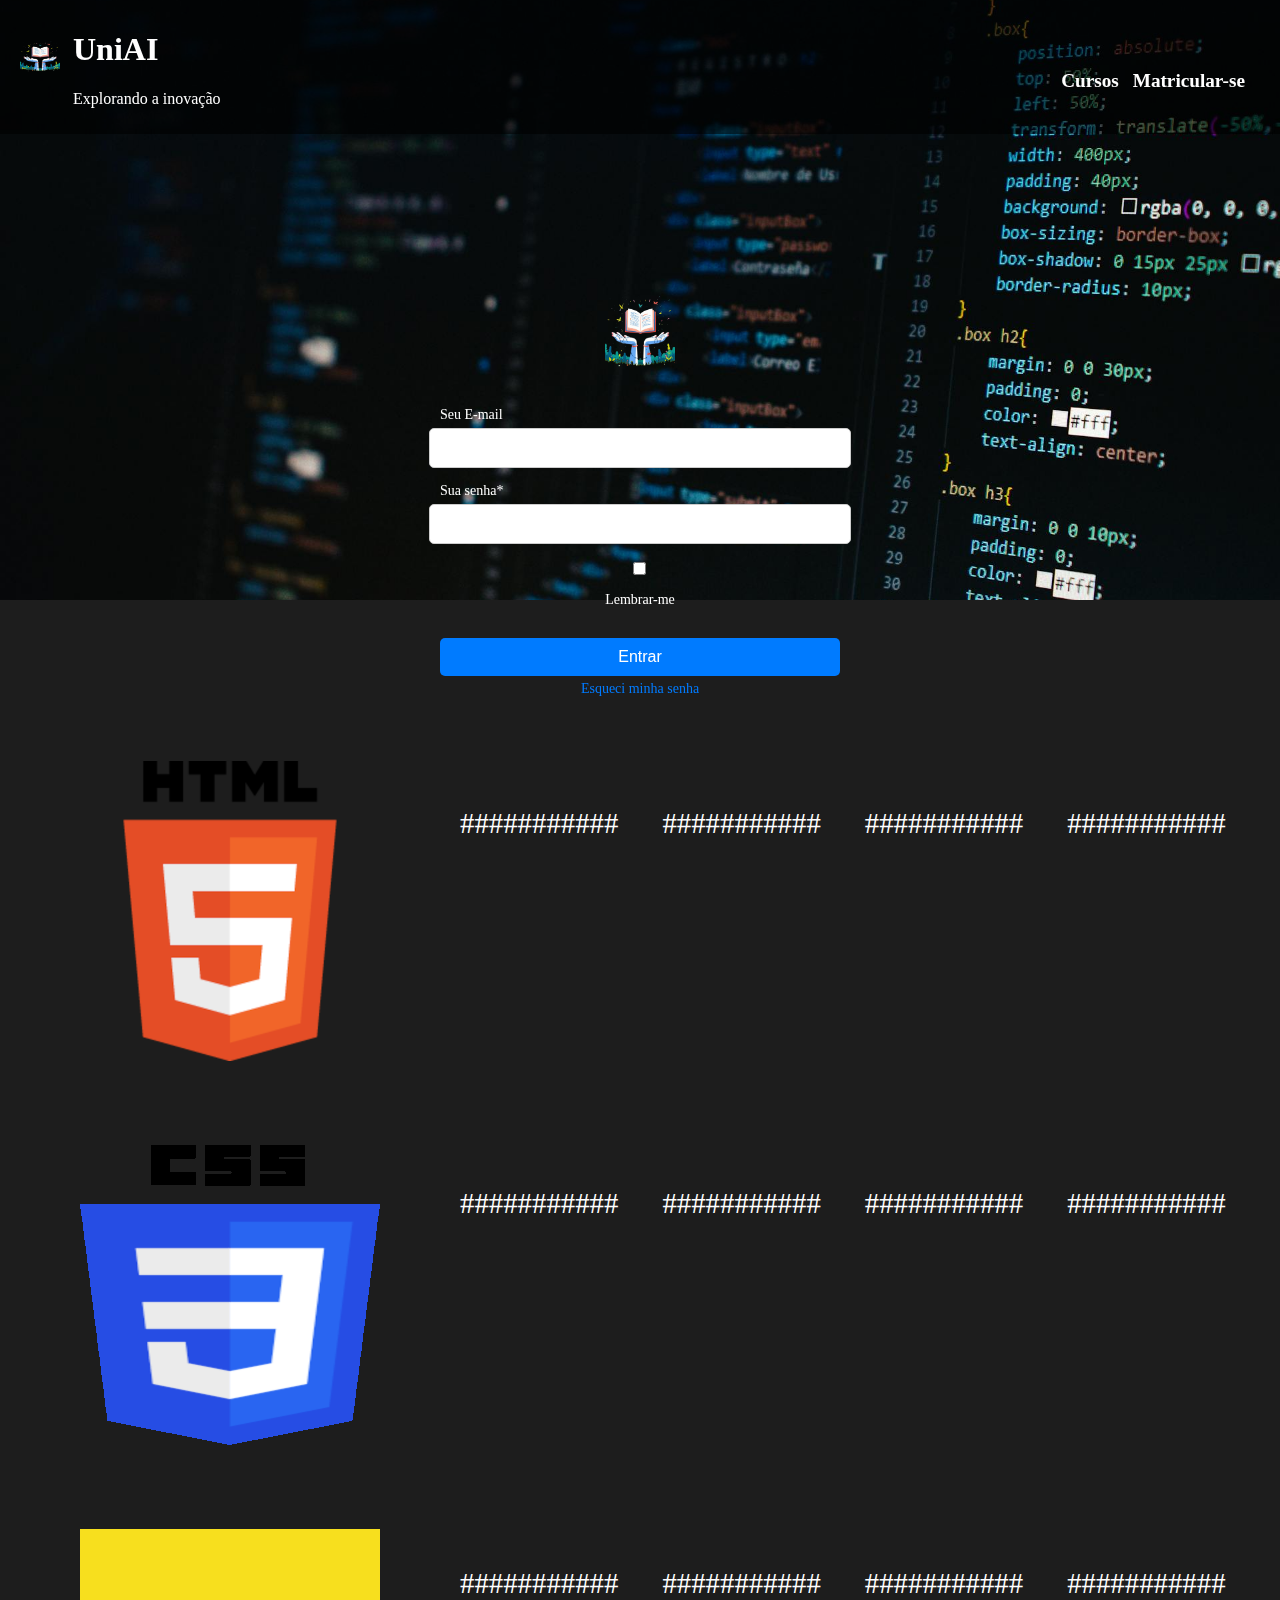
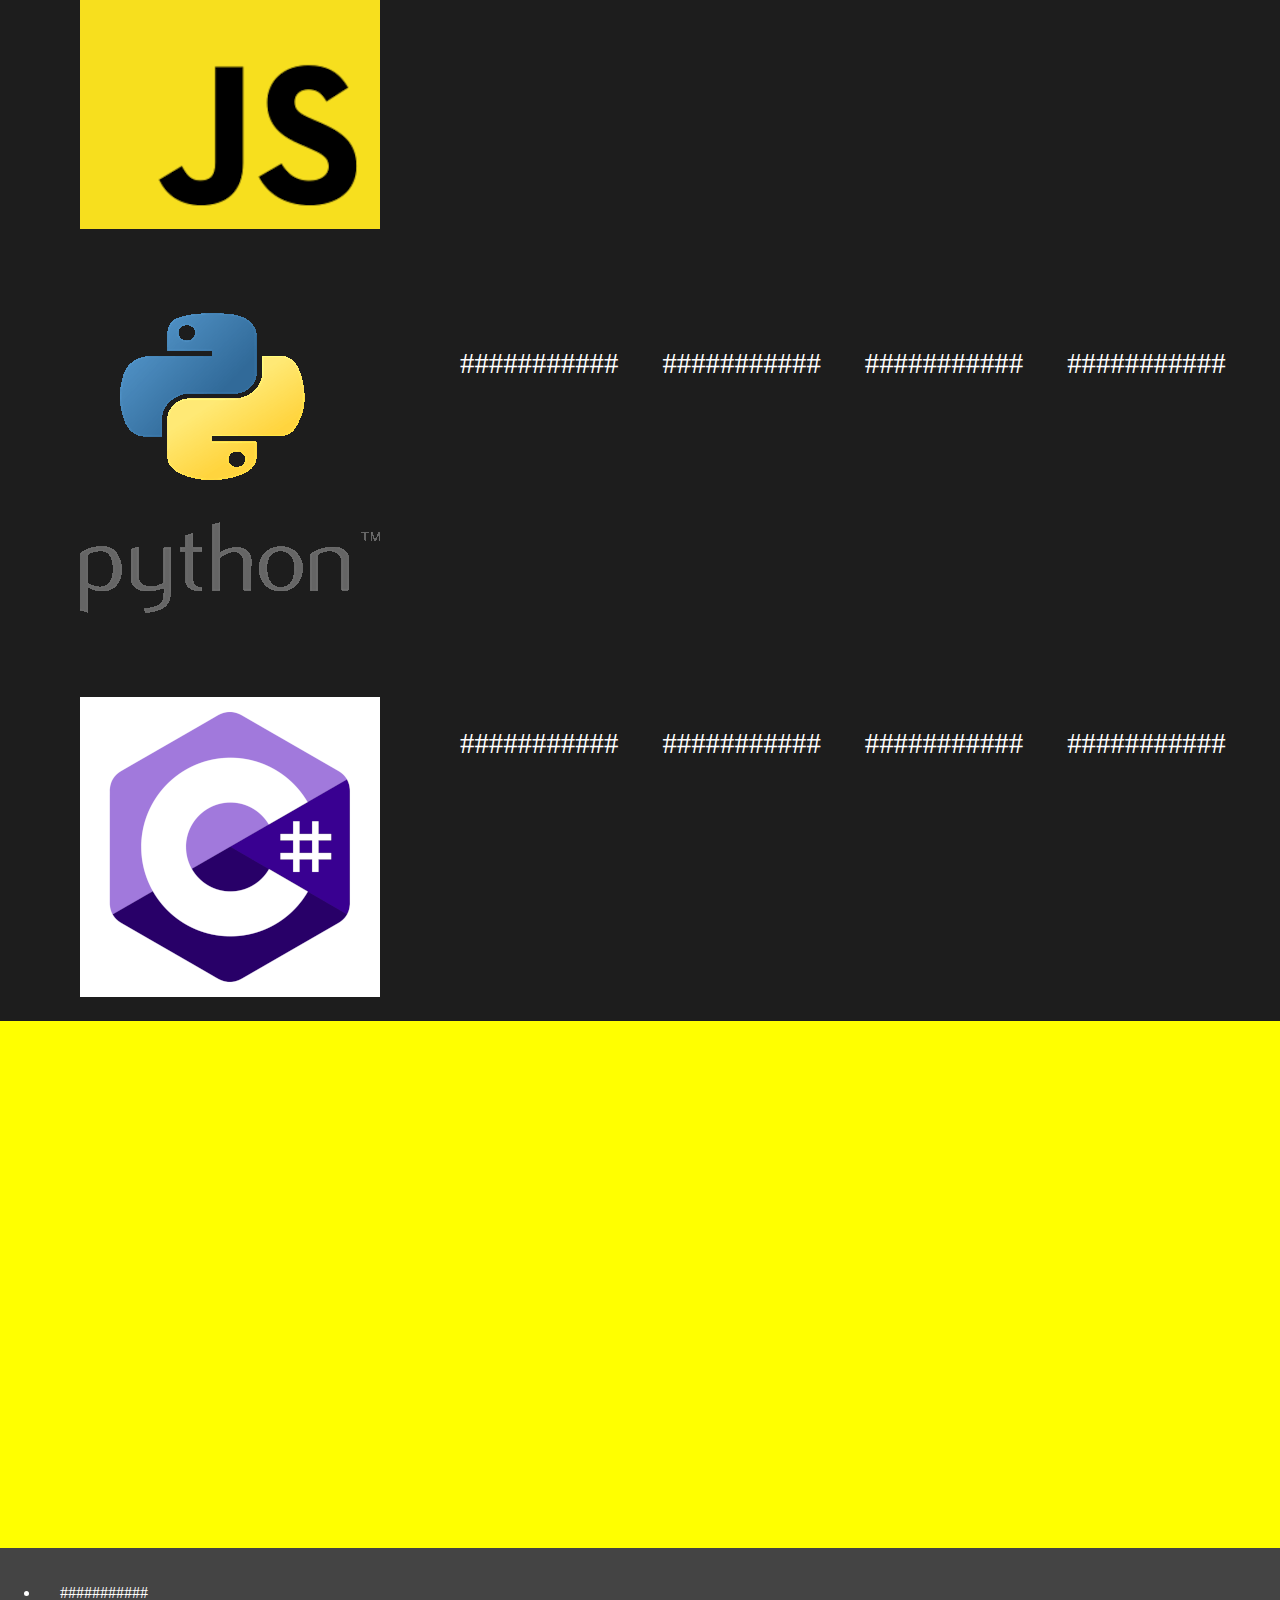
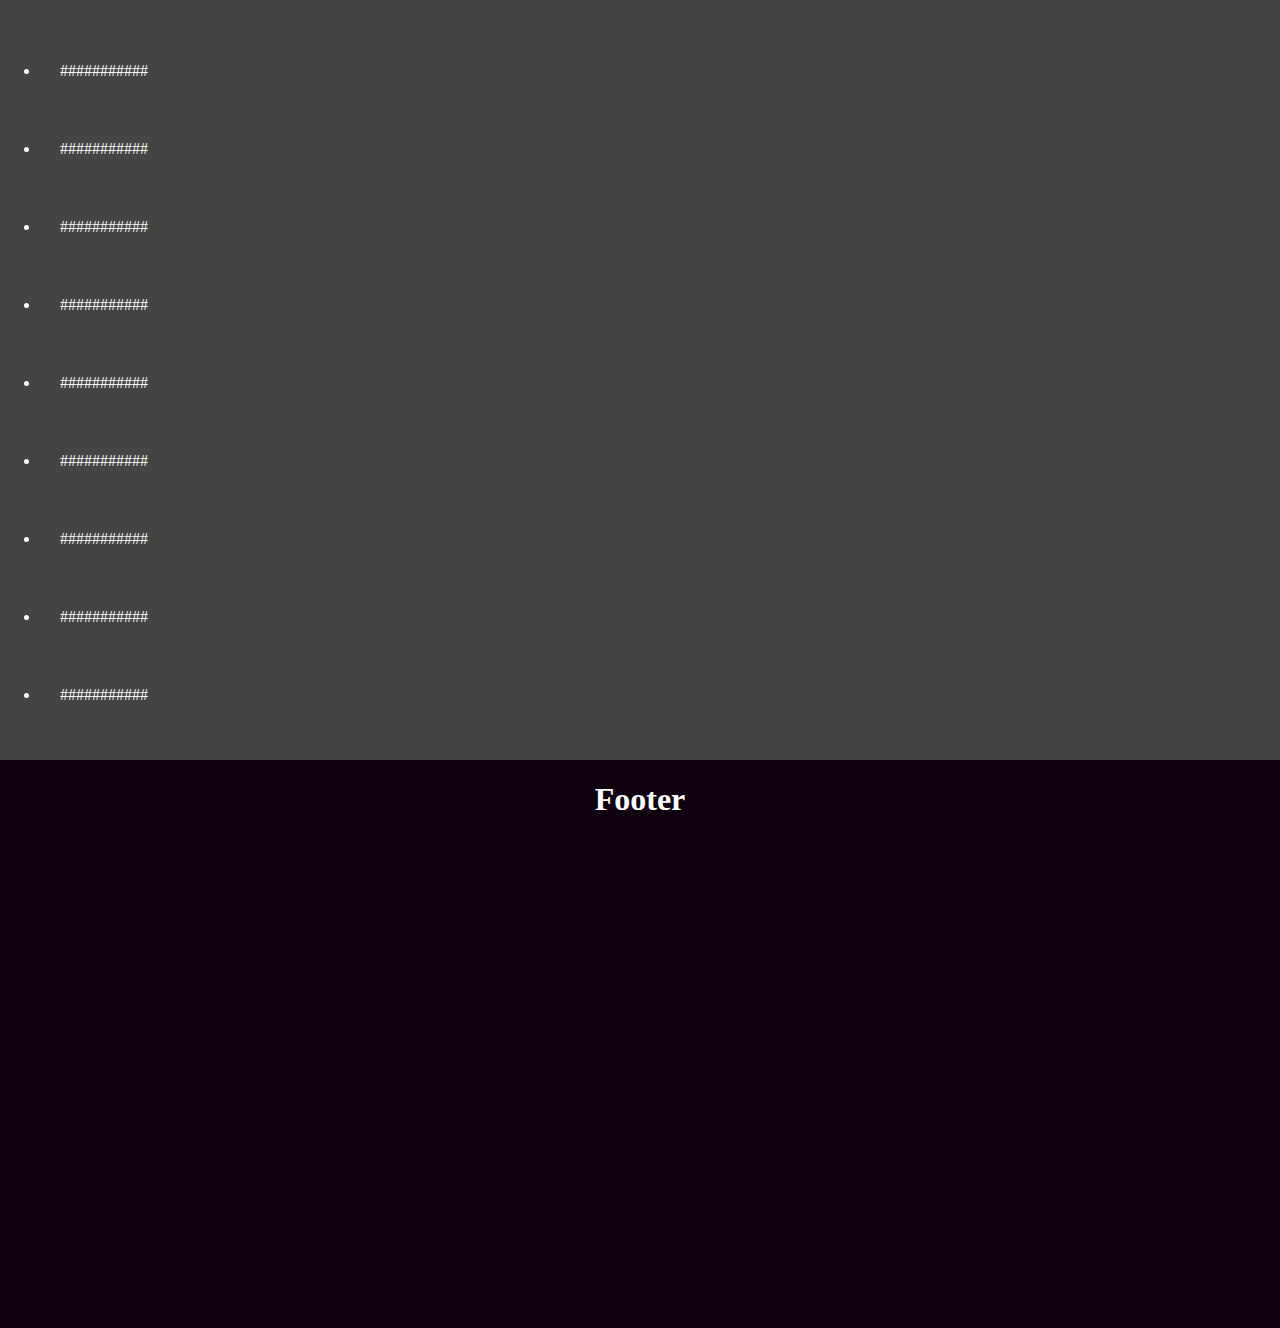
==== index.html @ 006b0cf8 "1" ====
<!DOCTYPE html>
<html lang="pt-br">
<head>
    <meta charset="UTF-8">
    <meta name="viewport" content="width=device-width, initial-scale=1.0">
    <link rel="stylesheet" href="index/style.css">
    <title>UniAi</title>
</head>
<body>
    <header id="navFix">
        <picture><img src="index/midia/img/logo.png" alt=""></picture>
        <section class="txt">
            <h1>UniAI</h1>
            <p>Explorando a inovação</p>
        </section>
        <section id="itens">
            <ul>
                <li><a href="#">Cursos</a></li>
                <li><a href="#">Matricular-se</a></li>
            </ul>
        </section>
    </header>
    <section id="antMain">
        <img src="index/midia/img/indexImg.jpg" alt="">
        <section id="loginBox">
            <img id="loginLg" src="/index/midia/img/logo.png" alt="">
            <form action="">
                <label for="email">Seu E-mail</label>
                <input type="email" id="email" />
                <label for="password">Sua senha*</label>
                <input type="password" id="password" />
                <input type="checkbox" />
                <p>Lembrar-me</p>
                <button type="submit">Entrar</button>
                <a href="#">Esqueci minha senha</a>
            </form>
        </section>
    </section>
    <main>
        <h1 id="mainT">Cursos Introdutórios</h1>
        <section class="boxC">
            <section id="contCol1">
                <img class="imgM" src="/index/midia/img/HTML5_Logo.png" alt="">
                <img class="imgM" src="/index/midia/img/css3logo.png" alt="">
                <img class="imgM" src="/index/midia/img/jsLogo.png" alt="">
                <img class="imgM" src="/index/midia/img/phytonLogo.png" alt="">
                <img class="imgM" src="/index/midia/img/csharpLogo.png" alt="">
            </section>
            <section id="contCol2">
                <section class="cursoUl">
                    <ul>
                        <li>###########</li>
                        <li>###########</li>
                        <li>###########</li>
                        <li>###########</li>
                    </ul>
                </section>
                <section class="cursoUl">
                    <ul>
                        <li>###########</li>
                        <li>###########</li>
                        <li>###########</li>
                        <li>###########</li>
                    </ul>
                </section>
                <section class="cursoUl">
                    <ul>
                        <li>###########</li>
                        <li>###########</li>
                        <li>###########</li>
                        <li>###########</li>
                    </ul>
                </section>
                <section class="cursoUl">
                    <ul>
                        <li>###########</li>
                        <li>###########</li>
                        <li>###########</li>
                        <li>###########</li>
                    </ul>
                </section>
                <section class="cursoUl">
                    <ul>
                        <li>###########</li>
                        <li>###########</li>
                        <li>###########</li>
                        <li>###########</li>
                    </ul>
                </section>
            </section>
        </section>
    <section id="videoOb">
        <iframe width="100%" height="527.433px" src="https://www.youtube.com/embed/CMGiNKcVSek?si=XJDLI8VLLSyjIpST" title="YouTube video player" frameborder="0" allow="accelerometer; autoplay loop; clipboard-write; encrypted-media; gyroscope; picture-in-picture; web-share" referrerpolicy="strict-origin-when-cross-origin" allowfullscreen></iframe>
    </section>
    </main>
    <aside>
        <section class="qBox">
            <ul id="questionF">
                <li>###########</li>
                <li>###########</li>
                <li>###########</li>
                <li>###########</li>
                <li>###########</li>
                <li>###########</li>
                <li>###########</li>
                <li>###########</li>
                <li>###########</li>
                <li>###########</li>
            </ul>
        </section>
    </aside>
    <footer>
        <h1>Footer</h1>
    </footer>
</body>
</html>
---- index/style.css ----
@charset "UTF-8";

body {
    display: flex;
    flex-direction: column;
    margin: 0%;
    padding: 0%;
    background-color: black;
}

#navFix {
    display: flex;
    background-color: rgba(0, 0, 0, 0.582);
    padding: 10px;
    position: fixed;
    top: 0;
    left: 0;
    right: 0;
    z-index: 10;
}

.txt {
    
    width: 300px;
    color: white;
    margin-left: 3px;
}

#itens {
    position: absolute;
    right: 0;
    margin-right: 30px;
    margin-top: 39px;
}

#itens li {
    display: inline-block;
    padding: 5px;
}

#itens a {
    font-size: 1.2em;
    font-weight: bold;
    color: white;
    text-decoration: none;
}

#itens a:hover{
    background-color: rgba(68, 64, 64, 0.801);
    border-radius: 3px;
    font-size: 1.3em;
}

#navFix img {
    justify-content: center;
    width: 40px;
    height: 40px;
    padding: 30px 10px 30px 0px;
    margin-left: 10px;
    left: 0px;
}

#antMain img {
    display: block;
    position: relative;
    width: 100%;
    height: 600px;
    object-fit: cover;
}

#loginBox {
    position: absolute;
    top: 50%;
    left: 50%;
    margin-top: 50px;
    transform: translate(-50%, -50%);
    width: 90%; 
    max-width: 400px; 
    height: 100px;
    background: rgba(0, 0, 0, 0);
    padding: 20px;
    border-radius: 10px;
    display: flex;
    flex-direction: column;
    justify-content: center;
    align-items: center;
    z-index: 10;
}

#loginLg {
    margin-bottom: 20px;
    max-width: 70px;
    height: 60px;
}

form {
    display: flex;
    flex-direction: column;
    align-items: center;
    width: 100%;
}

form label {
    margin-bottom: 5px;
    font-size: 14px;
    color: white;
    width: 100%;
    text-align: left;
}

form input[type="email"],
form input[type="password"] {
    width: 100%;
    padding: 10px;
    margin-bottom: 15px;
    border: 1px solid #ccc;
    border-radius: 5px;
    font-size: 16px;
}

form input[type="checkbox"] {
    margin-right: 5px;
}

form button {
    width: 100%;
    padding: 10px;
    margin-top: 20px;
    background-color: #007bff;
    color: white;
    border: none;
    border-radius: 5px;
    cursor: pointer;
    font-size: 16px;
}

form button:hover {
    background-color: #0056b3;
}

form p,
form a {
    margin-bottom: 10px;
    font-size: 14px;
    color: white;
}

form a {
    color: #007bff;
    text-decoration: none;
    margin-top: 5px;
}

form a:hover {
    text-decoration: underline;
}

/* Responsividade */
@media (max-width: 768px) {
    #loginBox {
        width: 90%; 
        padding: 10px;
    }

    #loginLg {
        max-width: 50px; 
        height: 50px;
    }

    form input[type="email"],
    form input[type="password"] {
        width: 100%; 
        font-size: 14px; 
    }

    form button {
        width: 100%; 
        font-size: 14px; 
    }

    form p, form a {
        font-size: 12px; 
    }
}


form a {
    color: #007bff;
    text-decoration: none;
    margin-top: 5px;
}

form a:hover {
    text-decoration: underline;
}

.mainT {
    display: block;
    height: 70px;
    text-align: center;
    font-size: 3em;
    color: white;
    font-weight: bold;
}

main {
    background-color: rgb(29, 29, 29);
}

#mainT {
    text-align: center;
    color: white;
    font-size: 2.5em;
    font-weight: bold;
    padding: 10px;
}

.boxC {
    display: flex;
    grid-template-columns: 1fr 1fr;
    margin: 0%;
}

#contCol1 {
    width: 450px;
    height: 1900px;
    margin-left: 40px;
}

#contCol2 {
    width: 100%;
    height: 1900px;
}

.imgM {
    margin-left: 40px;
    margin-bottom: 40px;
    margin-top: 40px
}

.cursoUl {
    position: relative;
    top: 70px;
    margin-bottom: 347px;
}

.cursoUl li {
    display: inline-block;
    margin-left: 40px;
    font-size: 1.8em;
    color: white;
}
footer {
    background-color: rgba(22, 1, 22, 0.692);
    color: white;
    width: 100%;
    height: 568.351px;
}

footer h1 {
    display: flex;
    text-align: center;
    justify-content: center;
}

#videoOb {
    width: 100%;
    height: 527.433px;
    background-color: yellow;
}

.qBox {
    display: flex;
    justify-items: center;
    align-content: center;
    width: 100%;
    background-color: rgb(68, 68, 68);
}

#questionF li {
    position: relative;
    color: white;
    margin-right: 20px;
    margin-bottom: 20px;
   padding: 20px;
}
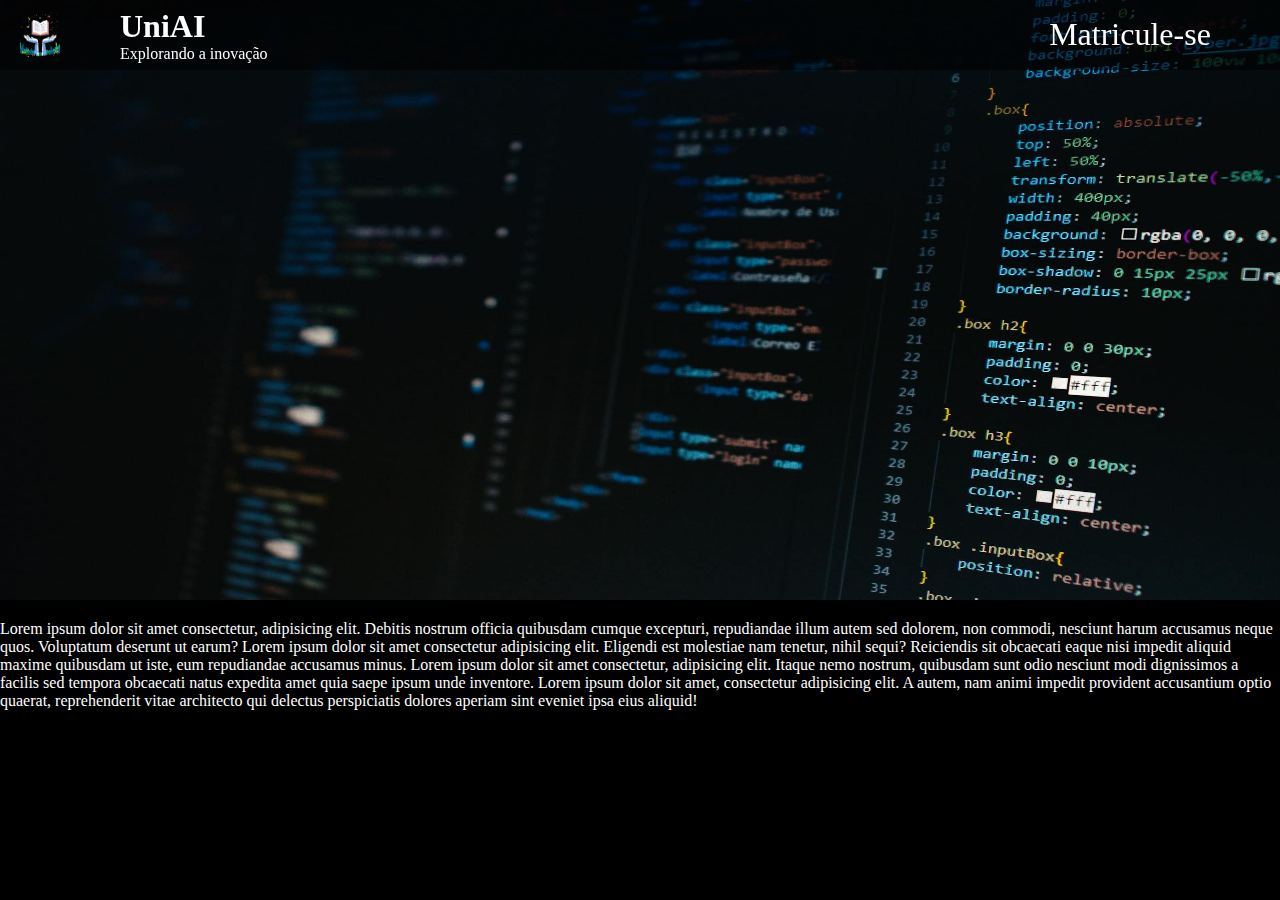
==== commit 33659947: "1" ====
--- a/index.html
+++ b/index.html
@@ -4,113 +4,34 @@
     <meta charset="UTF-8">
     <meta name="viewport" content="width=device-width, initial-scale=1.0">
     <link rel="stylesheet" href="index/style.css">
-    <title>UniAi</title>
+    <title>UniAI</title>
 </head>
 <body>
-    <header id="navFix">
-        <picture><img src="index/midia/img/logo.png" alt=""></picture>
-        <section class="txt">
-            <h1>UniAI</h1>
-            <p>Explorando a inovação</p>
+    <header id="headBloc">
+        <section class="boxNav1">
+            <picture id="logoBox">
+                <img id="logoImg" src="index/midia/img/logo.png" alt="">
+            </picture>
+            <section id="txt">
+                <h1>UniAI</h1>
+                <p>Explorando a inovação</p>
+            </section>
         </section>
-        <section id="itens">
-            <ul>
-                <li><a href="#">Cursos</a></li>
-                <li><a href="#">Matricular-se</a></li>
-            </ul>
+        <section class="boxNav2">
+            <section id="navUl">
+                <ul type="none">
+                    <li><a href="#">Matricule-se</a></li>
+                </ul>
+            </section>
         </section>
     </header>
-    <section id="antMain">
-        <img src="index/midia/img/indexImg.jpg" alt="">
-        <section id="loginBox">
-            <img id="loginLg" src="/index/midia/img/logo.png" alt="">
-            <form action="">
-                <label for="email">Seu E-mail</label>
-                <input type="email" id="email" />
-                <label for="password">Sua senha*</label>
-                <input type="password" id="password" />
-                <input type="checkbox" />
-                <p>Lembrar-me</p>
-                <button type="submit">Entrar</button>
-                <a href="#">Esqueci minha senha</a>
-            </form>
-        </section>
-    </section>
+    <section id="imgIndex">
+        <picture>
+            <img id="imgPr" src="index/midia/img/indexImg.jpg" alt="">
+        </picture>
+    </section>  
     <main>
-        <h1 id="mainT">Cursos Introdutórios</h1>
-        <section class="boxC">
-            <section id="contCol1">
-                <img class="imgM" src="/index/midia/img/HTML5_Logo.png" alt="">
-                <img class="imgM" src="/index/midia/img/css3logo.png" alt="">
-                <img class="imgM" src="/index/midia/img/jsLogo.png" alt="">
-                <img class="imgM" src="/index/midia/img/phytonLogo.png" alt="">
-                <img class="imgM" src="/index/midia/img/csharpLogo.png" alt="">
-            </section>
-            <section id="contCol2">
-                <section class="cursoUl">
-                    <ul>
-                        <li>###########</li>
-                        <li>###########</li>
-                        <li>###########</li>
-                        <li>###########</li>
-                    </ul>
-                </section>
-                <section class="cursoUl">
-                    <ul>
-                        <li>###########</li>
-                        <li>###########</li>
-                        <li>###########</li>
-                        <li>###########</li>
-                    </ul>
-                </section>
-                <section class="cursoUl">
-                    <ul>
-                        <li>###########</li>
-                        <li>###########</li>
-                        <li>###########</li>
-                        <li>###########</li>
-                    </ul>
-                </section>
-                <section class="cursoUl">
-                    <ul>
-                        <li>###########</li>
-                        <li>###########</li>
-                        <li>###########</li>
-                        <li>###########</li>
-                    </ul>
-                </section>
-                <section class="cursoUl">
-                    <ul>
-                        <li>###########</li>
-                        <li>###########</li>
-                        <li>###########</li>
-                        <li>###########</li>
-                    </ul>
-                </section>
-            </section>
-        </section>
-    <section id="videoOb">
-        <iframe width="100%" height="527.433px" src="https://www.youtube.com/embed/CMGiNKcVSek?si=XJDLI8VLLSyjIpST" title="YouTube video player" frameborder="0" allow="accelerometer; autoplay loop; clipboard-write; encrypted-media; gyroscope; picture-in-picture; web-share" referrerpolicy="strict-origin-when-cross-origin" allowfullscreen></iframe>
-    </section>
-    </main>
-    <aside>
-        <section class="qBox">
-            <ul id="questionF">
-                <li>###########</li>
-                <li>###########</li>
-                <li>###########</li>
-                <li>###########</li>
-                <li>###########</li>
-                <li>###########</li>
-                <li>###########</li>
-                <li>###########</li>
-                <li>###########</li>
-                <li>###########</li>
-            </ul>
-        </section>
-    </aside>
-    <footer>
-        <h1>Footer</h1>
-    </footer>
+        <p>Lorem ipsum dolor sit amet consectetur, adipisicing elit. Debitis nostrum officia quibusdam cumque excepturi, repudiandae illum autem sed dolorem, non commodi, nesciunt harum accusamus neque quos. Voluptatum deserunt ut earum? Lorem ipsum dolor sit amet consectetur adipisicing elit. Eligendi est molestiae nam tenetur, nihil sequi? Reiciendis sit obcaecati eaque nisi impedit aliquid maxime quibusdam ut iste, eum repudiandae accusamus minus. Lorem ipsum dolor sit amet consectetur, adipisicing elit. Itaque nemo nostrum, quibusdam sunt odio nesciunt modi dignissimos a facilis sed tempora obcaecati natus expedita amet quia saepe ipsum unde inventore. Lorem ipsum dolor sit amet, consectetur adipisicing elit. A autem, nam animi impedit provident accusantium optio quaerat, reprehenderit vitae architecto qui delectus perspiciatis dolores aperiam sint eveniet ipsa eius aliquid!</p>
+    </main> 
 </body>
 </html>--- a/index/style.css
+++ b/index/style.css
@@ -1,287 +1,123 @@
 @charset "UTF-8";
 
 body {
-    display: flex;
-    flex-direction: column;
     margin: 0%;
-    padding: 0%;
     background-color: black;
+    overflow-x: hidden;
 }
 
-#navFix {
-    display: flex;
-    background-color: rgba(0, 0, 0, 0.582);
-    padding: 10px;
+header {
+    display: grid;
     position: fixed;
-    top: 0;
-    left: 0;
-    right: 0;
-    z-index: 10;
+    grid-template-columns: 1fr 1fr;
+    width: 100vw;
+    height: 70px;
+    gap: 20px;
+    background-color: rgba(0, 0, 0, 0.541);
 }
 
-.txt {
-    
+.boxNav1 {
+    display: grid;
+    margin-left: 10px;
+    grid-template-columns: 1fr 1fr;
     width: 300px;
+    height: 70px;
+    position: sticky;
+    align-items: center;
     color: white;
-    margin-left: 3px;
 }
 
-#itens {
+.boxNav2 {
     position: absolute;
-    right: 0;
-    margin-right: 30px;
-    margin-top: 39px;
+    right: 20px;
+    width: 300px;
+    height: 70px;
+    justify-items: center;
 }
 
-#itens li {
-    display: inline-block;
-    padding: 5px;
+ 
+
+#navUl a {
+    text-decoration: none;
+    font-size: 2em;
+    color: white;
 }
 
-#itens a {
-    font-size: 1.2em;
-    font-weight: bold;
-    color: white;
-    text-decoration: none;
-}
-
-#itens a:hover{
-    background-color: rgba(68, 64, 64, 0.801);
-    border-radius: 3px;
-    font-size: 1.3em;
-}
-
-#navFix img {
-    justify-content: center;
+#logoBox {
     width: 40px;
-    height: 40px;
-    padding: 30px 10px 30px 0px;
-    margin-left: 10px;
-    left: 0px;
-}
-
-#antMain img {
-    display: block;
-    position: relative;
-    width: 100%;
-    height: 600px;
-    object-fit: cover;
-}
-
-#loginBox {
-    position: absolute;
-    top: 50%;
-    left: 50%;
-    margin-top: 50px;
-    transform: translate(-50%, -50%);
-    width: 90%; 
-    max-width: 400px; 
-    height: 100px;
-    background: rgba(0, 0, 0, 0);
-    padding: 20px;
-    border-radius: 10px;
-    display: flex;
-    flex-direction: column;
-    justify-content: center;
-    align-items: center;
-    z-index: 10;
-}
-
-#loginLg {
-    margin-bottom: 20px;
-    max-width: 70px;
     height: 60px;
 }
 
-form {
-    display: flex;
-    flex-direction: column;
-    align-items: center;
-    width: 100%;
-}
-
-form label {
-    margin-bottom: 5px;
-    font-size: 14px;
-    color: white;
-    width: 100%;
-    text-align: left;
-}
-
-form input[type="email"],
-form input[type="password"] {
-    width: 100%;
-    padding: 10px;
-    margin-bottom: 15px;
-    border: 1px solid #ccc;
-    border-radius: 5px;
-    font-size: 16px;
-}
-
-form input[type="checkbox"] {
-    margin-right: 5px;
-}
-
-form button {
-    width: 100%;
-    padding: 10px;
-    margin-top: 20px;
-    background-color: #007bff;
-    color: white;
-    border: none;
-    border-radius: 5px;
-    cursor: pointer;
-    font-size: 16px;
-}
-
-form button:hover {
-    background-color: #0056b3;
-}
-
-form p,
-form a {
-    margin-bottom: 10px;
-    font-size: 14px;
-    color: white;
-}
-
-form a {
-    color: #007bff;
-    text-decoration: none;
+#logoImg {
+    width: 40px;
+    height: 60px;
+    margin-left: 10px;
     margin-top: 5px;
 }
 
-form a:hover {
-    text-decoration: underline;
+#txt {
+    position: relative;
+    right: 40px;
 }
 
-/* Responsividade */
-@media (max-width: 768px) {
-    #loginBox {
-        width: 90%; 
-        padding: 10px;
+#txt h1 {
+    position: relative;
+    margin-top: 0%;
+    margin-bottom: 0%;
+    font-size: 2em;
+}
+
+#txt p {
+    margin: 0%;
+}
+
+@media (max-width: 638px){
+   .boxNav1, .boxNav2 {
+    width: 230px;
     }
 
-    #loginLg {
-        max-width: 50px; 
-        height: 50px;
+    .boxNav1 {
+        margin-left: 10px;
     }
 
-    form input[type="email"],
-    form input[type="password"] {
-        width: 100%; 
-        font-size: 14px; 
+    .boxNav2 {
+        position: absolute;
+        right: 0;
     }
 
-    form button {
-        width: 100%; 
-        font-size: 14px; 
-    }
-
-    form p, form a {
-        font-size: 12px; 
+    .boxNav2 {
+        position: absolute;
+        right: 40px;
     }
 }
 
+@media (max-width: 638px) {
+    #txt h1 {
+        font-size: 1.5em;
+    }
 
-form a {
-    color: #007bff;
-    text-decoration: none;
-    margin-top: 5px;
+    #txt p {
+        font-size: 0.7em;
+    }
+
+    #txt {
+        position: relative;
+        width: 120px;
+        height: 70px;
+        margin-top: 13px;
+    }
+
+    #logoBox {
+        position: relative;
+        bottom: 8px;
+    }
 }
 
-form a:hover {
-    text-decoration: underline;
+picture #imgPr {
+    width: 100vw;
+    height: 600px;
 }
 
-.mainT {
-    display: block;
-    height: 70px;
-    text-align: center;
-    font-size: 3em;
+main p {
     color: white;
-    font-weight: bold;
-}
-
-main {
-    background-color: rgb(29, 29, 29);
-}
-
-#mainT {
-    text-align: center;
-    color: white;
-    font-size: 2.5em;
-    font-weight: bold;
-    padding: 10px;
-}
-
-.boxC {
-    display: flex;
-    grid-template-columns: 1fr 1fr;
-    margin: 0%;
-}
-
-#contCol1 {
-    width: 450px;
-    height: 1900px;
-    margin-left: 40px;
-}
-
-#contCol2 {
-    width: 100%;
-    height: 1900px;
-}
-
-.imgM {
-    margin-left: 40px;
-    margin-bottom: 40px;
-    margin-top: 40px
-}
-
-.cursoUl {
-    position: relative;
-    top: 70px;
-    margin-bottom: 347px;
-}
-
-.cursoUl li {
-    display: inline-block;
-    margin-left: 40px;
-    font-size: 1.8em;
-    color: white;
-}
-footer {
-    background-color: rgba(22, 1, 22, 0.692);
-    color: white;
-    width: 100%;
-    height: 568.351px;
-}
-
-footer h1 {
-    display: flex;
-    text-align: center;
-    justify-content: center;
-}
-
-#videoOb {
-    width: 100%;
-    height: 527.433px;
-    background-color: yellow;
-}
-
-.qBox {
-    display: flex;
-    justify-items: center;
-    align-content: center;
-    width: 100%;
-    background-color: rgb(68, 68, 68);
-}
-
-#questionF li {
-    position: relative;
-    color: white;
-    margin-right: 20px;
-    margin-bottom: 20px;
-   padding: 20px;
-}
-
+}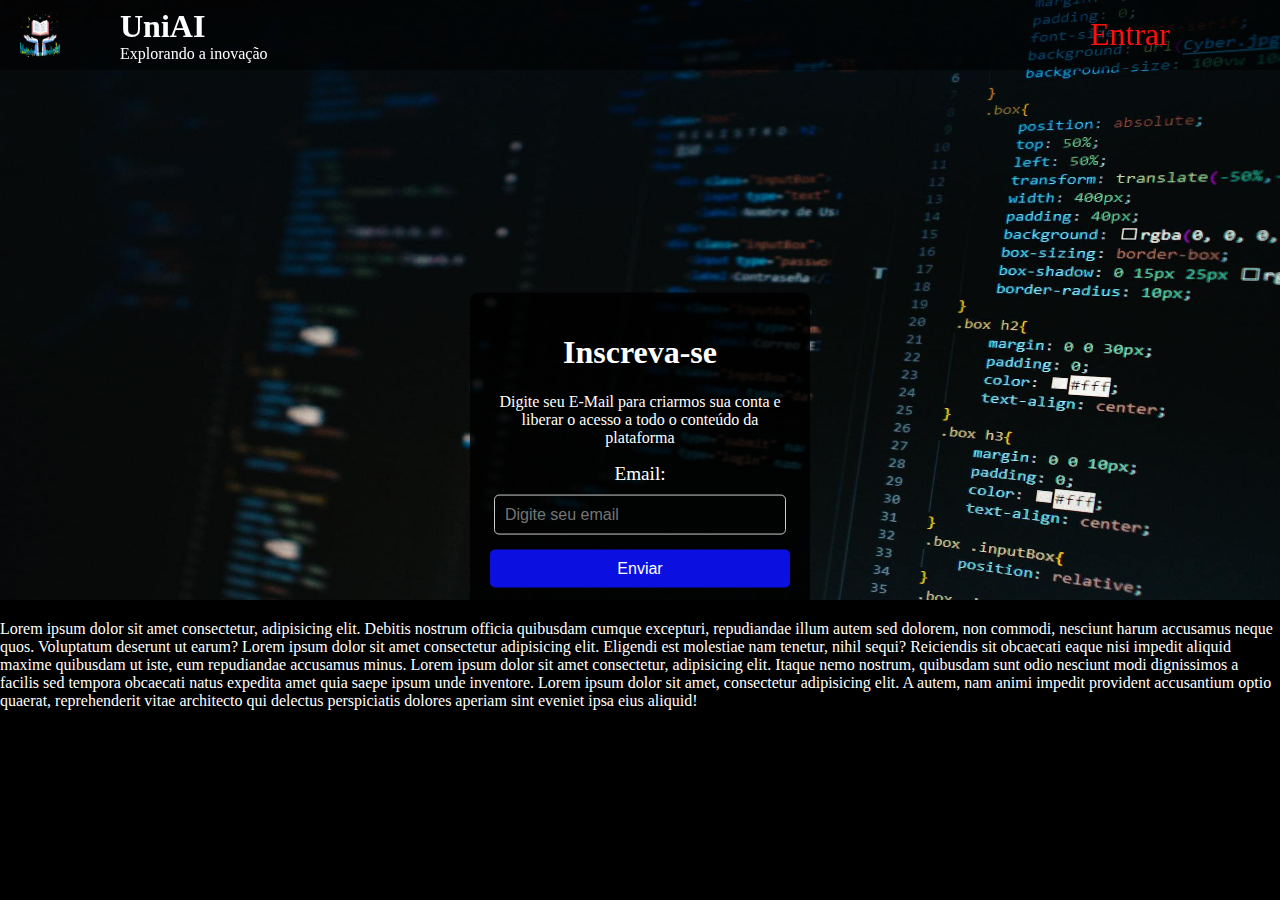
==== commit 95e7f0b6: "1" ====
--- a/index.html
+++ b/index.html
@@ -10,7 +10,7 @@
     <header id="headBloc">
         <section class="boxNav1">
             <picture id="logoBox">
-                <img id="logoImg" src="index/midia/img/logo.png" alt="">
+                <a href="#"><img id="logoImg" src="index/midia/img/logo.png" alt=""></a>
             </picture>
             <section id="txt">
                 <h1>UniAI</h1>
@@ -20,7 +20,7 @@
         <section class="boxNav2">
             <section id="navUl">
                 <ul type="none">
-                    <li><a href="#">Matricule-se</a></li>
+                    <li><a href="#">Entrar</a></li>
                 </ul>
             </section>
         </section>
@@ -30,6 +30,15 @@
             <img id="imgPr" src="index/midia/img/indexImg.jpg" alt="">
         </picture>
     </section>  
+    <section id="loginBox">
+        <h1>Inscreva-se</h1>
+        <p>Digite seu E-Mail para criarmos sua conta e liberar o acesso a todo o conteúdo da plataforma</p>
+        <form action="outraPagina.html" method="POST">
+            <label for="email">Email:</label>
+            <input type="email" id="email" name="email" placeholder="Digite seu email" required>
+            <button type="submit">Enviar</button>
+        </form>
+    </section>
     <main>
         <p>Lorem ipsum dolor sit amet consectetur, adipisicing elit. Debitis nostrum officia quibusdam cumque excepturi, repudiandae illum autem sed dolorem, non commodi, nesciunt harum accusamus neque quos. Voluptatum deserunt ut earum? Lorem ipsum dolor sit amet consectetur adipisicing elit. Eligendi est molestiae nam tenetur, nihil sequi? Reiciendis sit obcaecati eaque nisi impedit aliquid maxime quibusdam ut iste, eum repudiandae accusamus minus. Lorem ipsum dolor sit amet consectetur, adipisicing elit. Itaque nemo nostrum, quibusdam sunt odio nesciunt modi dignissimos a facilis sed tempora obcaecati natus expedita amet quia saepe ipsum unde inventore. Lorem ipsum dolor sit amet, consectetur adipisicing elit. A autem, nam animi impedit provident accusantium optio quaerat, reprehenderit vitae architecto qui delectus perspiciatis dolores aperiam sint eveniet ipsa eius aliquid!</p>
     </main> 
--- a/index/style.css
+++ b/index/style.css
@@ -40,7 +40,7 @@
 #navUl a {
     text-decoration: none;
     font-size: 2em;
-    color: white;
+    color: rgb(255, 14, 14);
 }
 
 #logoBox {
@@ -118,6 +118,64 @@
     height: 600px;
 }
 
+@media (max-width: 638px) {
+    picture #imgPr {
+        height: 85vh;
+    }
+}
+
 main p {
     color: white;
+}
+
+#loginBox {
+    position: absolute;
+    top: 50%;
+    left: 50%;
+    transform: translate(-50%, -50%);
+    background-color: rgba(0, 0, 0, 0.822);
+    padding: 20px;
+    border-radius: 8px;
+    color: white;
+    text-align: center;
+    width: 300px;
+}
+
+#loginBox label {
+    display: block;
+    font-size: 1.2em;
+    margin-bottom: 10px;
+}
+
+#loginBox input {
+    width: 90%;
+    padding: 10px;
+    margin-bottom: 15px;
+    border: 1px solid #ccc;
+    border-radius: 5px;
+    background-color: transparent;
+    color: white;
+    font-size: 1em;
+}
+
+#loginBox button {
+    width: 100%;
+    padding: 10px;
+    background-color: #0b0fe0;
+    color: white;
+    border: none;
+    border-radius: 5px;
+    font-size: 1em;
+    cursor: pointer;
+}
+
+#loginBox button:hover {
+    background-color: #218838;
+}
+
+/* Responsividade para dispositivos menores */
+@media (max-width: 638px) {
+    #loginBox {
+        width: 80%;
+    }
 }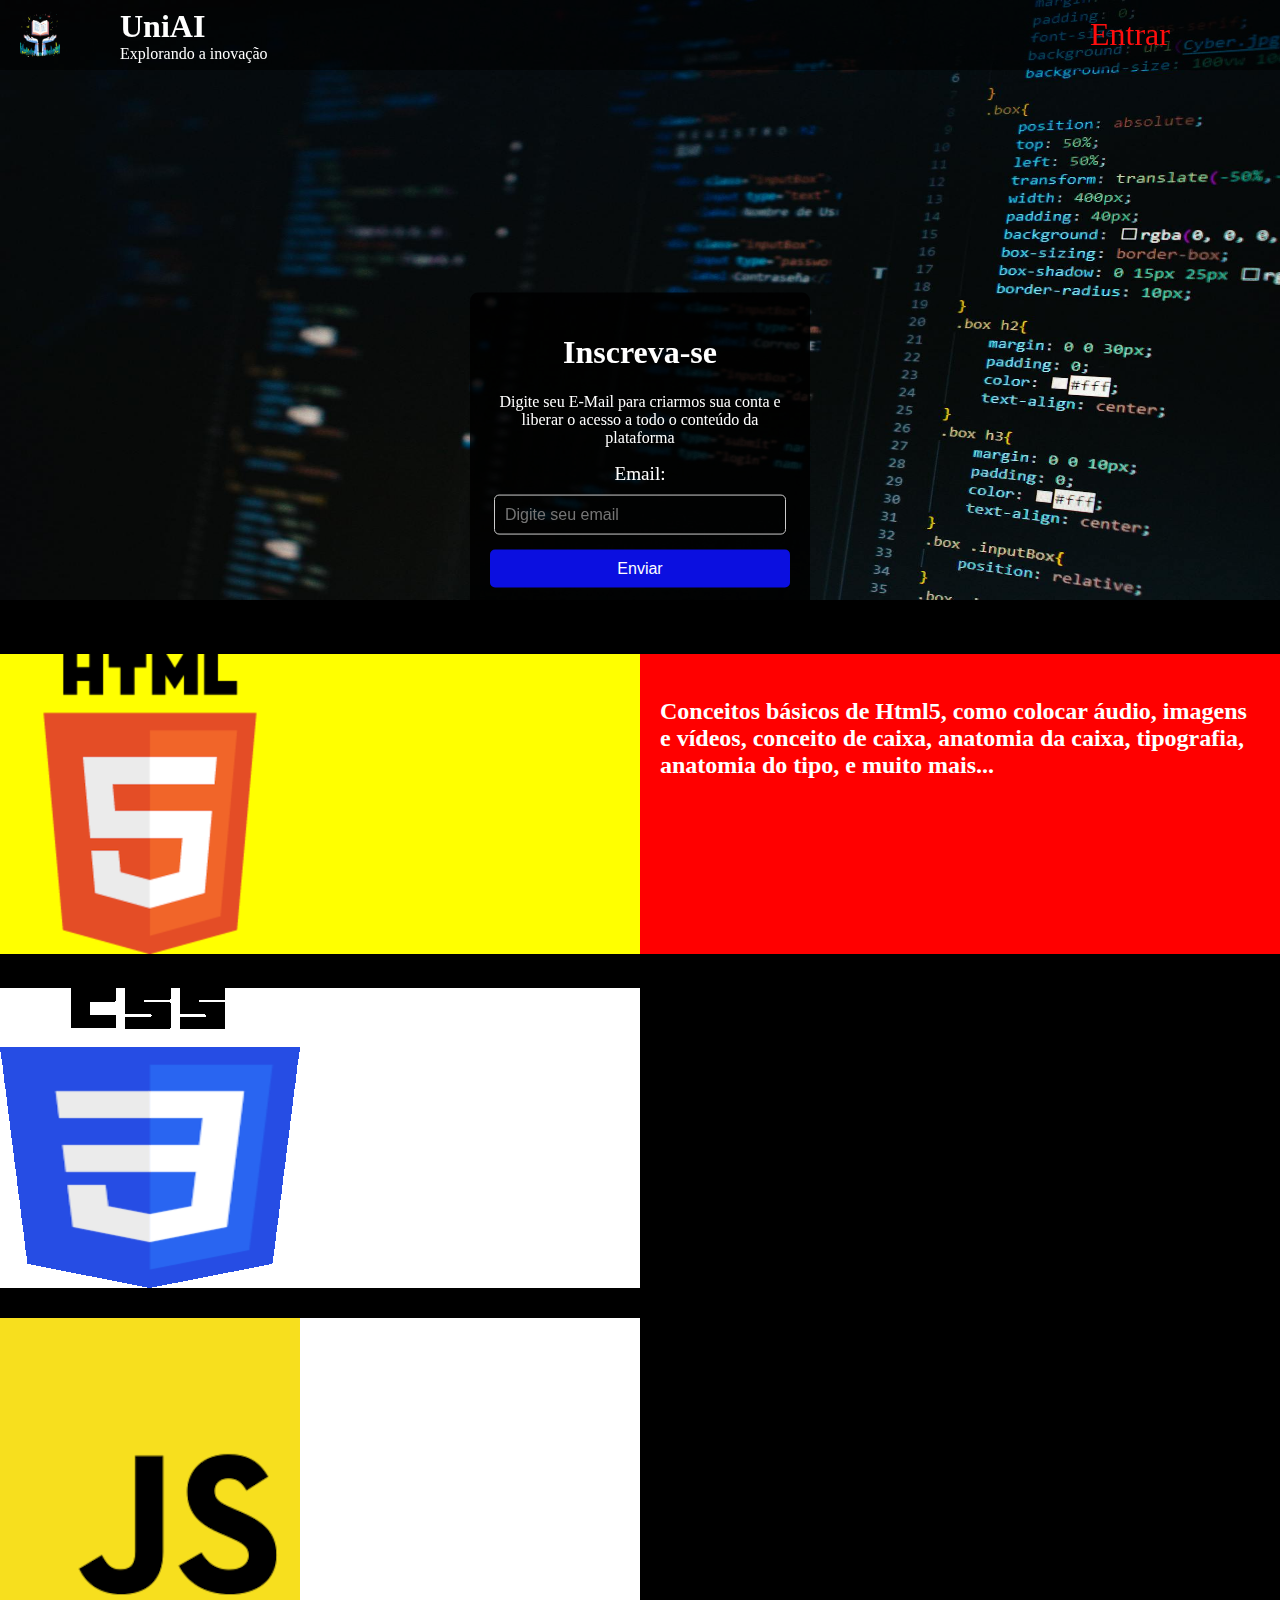
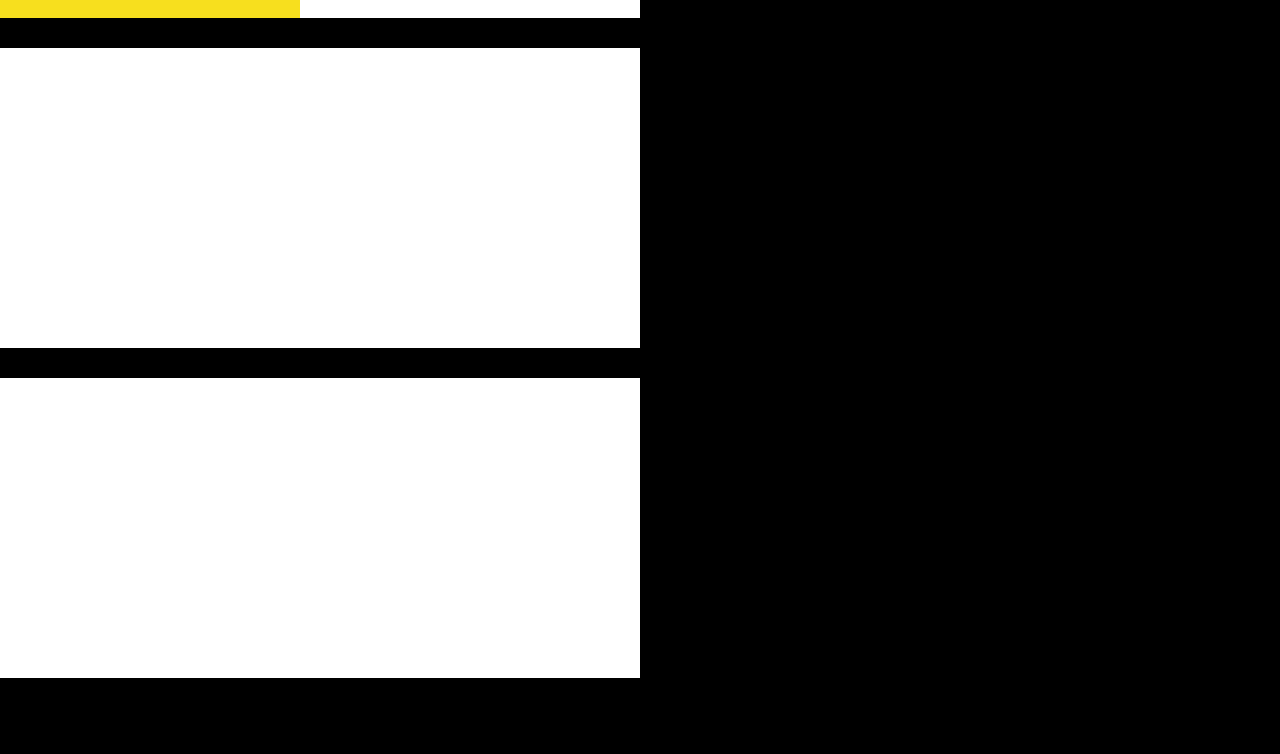
==== commit 72c64cb7: "1" ====
--- a/index.html
+++ b/index.html
@@ -40,7 +40,24 @@
         </form>
     </section>
     <main>
-        <p>Lorem ipsum dolor sit amet consectetur, adipisicing elit. Debitis nostrum officia quibusdam cumque excepturi, repudiandae illum autem sed dolorem, non commodi, nesciunt harum accusamus neque quos. Voluptatum deserunt ut earum? Lorem ipsum dolor sit amet consectetur adipisicing elit. Eligendi est molestiae nam tenetur, nihil sequi? Reiciendis sit obcaecati eaque nisi impedit aliquid maxime quibusdam ut iste, eum repudiandae accusamus minus. Lorem ipsum dolor sit amet consectetur, adipisicing elit. Itaque nemo nostrum, quibusdam sunt odio nesciunt modi dignissimos a facilis sed tempora obcaecati natus expedita amet quia saepe ipsum unde inventore. Lorem ipsum dolor sit amet, consectetur adipisicing elit. A autem, nam animi impedit provident accusantium optio quaerat, reprehenderit vitae architecto qui delectus perspiciatis dolores aperiam sint eveniet ipsa eius aliquid!</p>
+        <section id="cursoBox">
+            <section id="row1">
+                <section>
+                    <img src="index/midia/img/HTML5_Logo.png" alt="">
+                </section>
+                <section class="imageBox"><img src="index/midia/img/css3logo.png" alt="" srcset=""></section>
+                <section class="imageBox"><img src="index/midia/img/jsLogo.png" alt=""></section>
+                <section class="imageBox"></section>
+                <section class="imageBox"></section>
+            </section>
+            <section id="row2">
+                <section class="imageTxt"><p>Conceitos básicos de Html5, como colocar áudio, imagens e vídeos, conceito de caixa, anatomia da caixa, tipografia, anatomia do tipo, e muito mais...</p></section>
+                <section class="imageTxt"></section>
+                <section class="imageTxt"></section>
+                <section class="imageTxt"></section>
+                <section class="imageTxt"></section>
+            </section>
+        </section>
     </main> 
 </body>
 </html>--- a/index/style.css
+++ b/index/style.css
@@ -34,8 +34,6 @@
     height: 70px;
     justify-items: center;
 }
-
- 
 
 #navUl a {
     text-decoration: none;
@@ -178,4 +176,55 @@
     #loginBox {
         width: 80%;
     }
+}
+
+#content {
+    width: 100vw;
+}
+
+main {
+    margin-top: 50px;
+}
+
+#cursoBox {
+    display: grid;
+    grid-template-columns: 1fr 1fr;
+    grid-auto-rows: 300px;
+    width: 100vw;
+    background-color: gray;
+}
+
+#row1 {
+    background-color: yellow;
+    
+}
+
+.imageBox {
+    display: grid;
+    background-color: white;
+    margin-top: 30px;
+    height: 300px;
+}
+
+#row2 {
+    background-color: red;
+}
+
+.imageTxt {
+    height: 300px;
+    padding: 20px;
+    font-size: 1.5em;
+    font-weight: bold;
+}
+
+@media (max-width: 554px) {
+    .imageBox {
+        width: 120px;
+        height: 100px;
+    }
+
+    .imageBox img {
+        width: 120px;
+        height: 100px;
+    }
 }